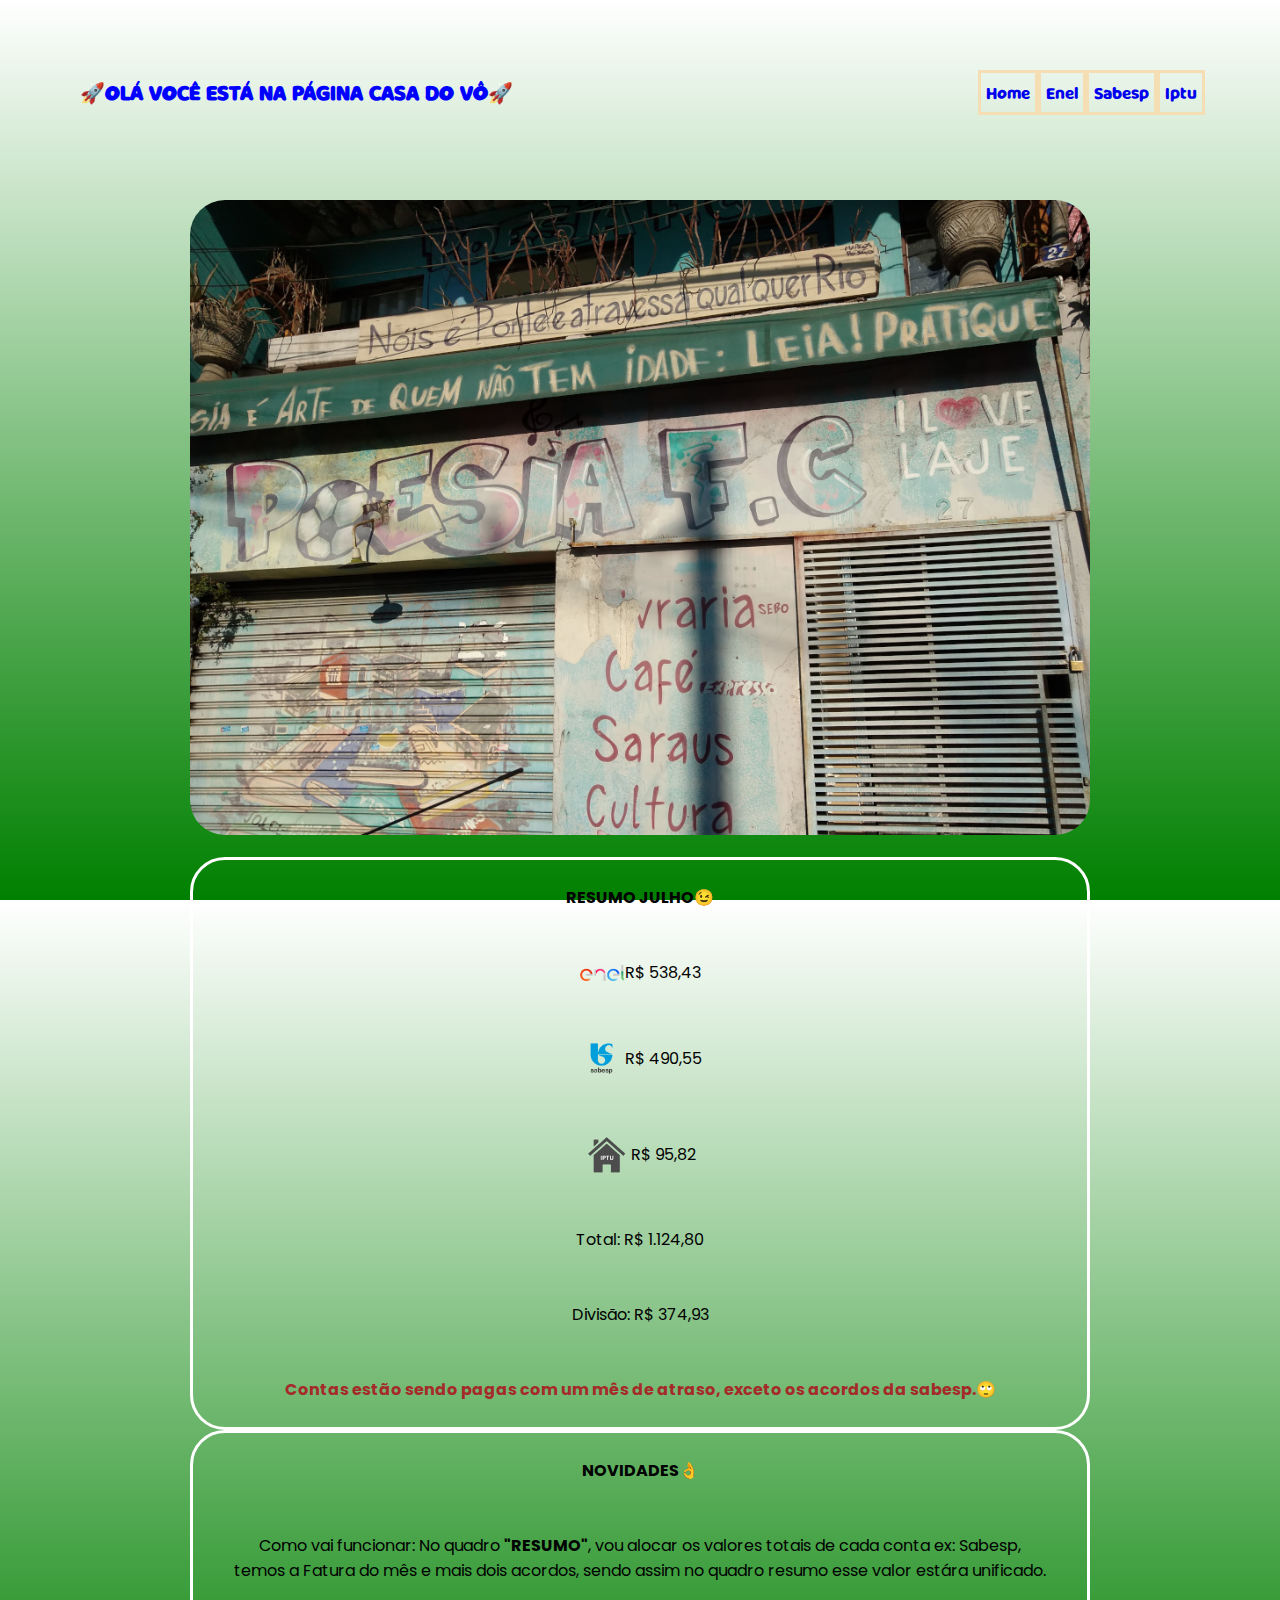
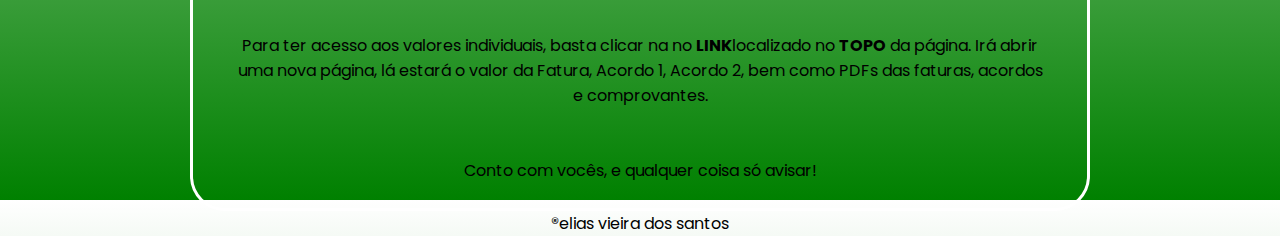
==== index.html @ 0c74a3c9 "Atualização de responsividade" ====
<!DOCTYPE html>
<html lang="pt-br">

<head>
    <meta charset="UTF-8">
    <meta name="viewport" content="width=device-width, initial-scale=1.0">
    <meta name="description" content="Site casa do VÔ uma forma criativa e dinâmica para deixar os moradores sempre bem informados!">
    <title>Casa do VÔ Pezão</title>
    <link rel="preconnect" href="https://fonts.googleapis.com">
    <link rel="preconnect" href="https://fonts.gstatic.com" crossorigin>
    <link href="https://fonts.googleapis.com/css2?family=Poppins:wght@300;500;800&display=swap" rel="stylesheet">
    <link rel="shortcut icon" href="./src/imagens/favicon.ico" type="image/x-icon">
    <link rel="stylesheet" href="./src/css/style.css">
    <link rel="stylesheet" href="./src/css/reset.css">
    <link rel="stylesheet" href="./src/css/responsive.css">


</head>

<body>
    <header class="header">
        <h1 class="boas-vindas">🚀Olá você está na página casa do VÔ🚀</h1>
        
        <nav >
            <ul class="menu">
                <li><a href="index.html">Home</a></li>
                <li><a href="enel.html">Enel</a></li>
                <li><a href="sabesp.html">Sabesp</a></li>
                <li><a href="iptu.html">Iptu</a></li>
            </ul>
    
        </nav>

    </header>
    <figure class="imagens">
        <div>
                <picture>
                    <source media="(max-width: 600px)" srcset="src/imagens/foto-faxada-pequena-1.png">
                    <img src="./src/imagens/foto-faxada-grande.png" alt="foto da faxada da casa" class="foto-faxada">
                </picture>
        
        </div>
    </figure>
    <section>
        
        
        <main class="container">
    
            <div class="novidades">
                <P><STrong>NOVIDADES👌</STrong></P>
    
                <p>Como vai funcionar: No quadro <strong>"RESUMO"</strong>, vou alocar os valores totais de cada conta ex: Sabesp, temos a Fatura do mês e mais dois acordos, sendo assim no quadro resumo esse valor estára unificado.</p>
                <p>Para ter acesso aos valores individuais, basta clicar na no <strong>LINK</strong>localizado no <strong>TOPO</strong> da página. Irá abrir uma nova página, lá estará o valor da Fatura, Acordo 1, Acordo 2, bem como PDFs das faturas, acordos e comprovantes.</p>
                <p>Conto com vocês, e qualquer coisa só avisar!</p>
    
            </div>
    
            <div class="resumo">
                <p><strong>RESUMO JULHO😉</strong></p>
                <div>
                    <p class="texto-resumo"><img src="src/imagens/logo-enel.png"
                                class="foto-enel"></a> R$ 538,43</p>
                </div>
                <div>
                    <p class="texto-resumo"><img src="src/imagens/sabesp-logo.png"
                                class="foto-resumo"></a>R$ 490,55</p>
                </div>
    
                <div>
                    <p class="texto-resumo"><img src="src/imagens/iptu-02.png"
                                class="foto-resumo"></a>R$ 95,82</p>
                </div>
    
    
                <p class="texto-resumo">Total: R$ 1.124,80</p>
                <p class="texto-resumo">Divisão: R$ 374,93
                </p>
                <p class="aviso">Contas estão sendo pagas com um mês de atraso, exceto os acordos da sabesp.🙄</p>
    
            </div>
    
        </main>
    
</section>
   

<footer>
   &reg;elias vieira dos santos
</footer>
<script type="text/javascript">
    if(window.Notification&&Notification.permission!=="denied"){
        Notification.requestPermission!permission( function(status){
            let n = new Notification('Aviso',{
                body: 'Quadro resumo tem uma nova informação'
            })
        })
    }
</script>
</body>

</html>
---- src/css/style.css ----
@font-face {
    font-family: 'Milky';
    src: url('/src/fontes/MilkyNice.otf'),
         url('//src/fontes/MilkyNice.ttf');
}


body{

    font-family: 'Poppins', sans-serif;
    background-image: linear-gradient(to top , green, white);
    height: 100vh;    
}


.header {
    display: flex;
    justify-content: space-between;
    align-items: center;
    padding: 45px;
}

.boas-vindas{
    display: flex;
    width: 100%;
    color: blue;
    text-transform: uppercase;   
}

.menu {
    display: flex;
    align-items: center;
}


.menu li a{
   padding: 10px 5px;
   
}

.menu a{
    border: solid wheat;
    font-family: 'Milky';
}

.imagens{
    
    min-width: 320px;
    max-width: 900px;
    margin: 15px auto;
    padding: 0 15px;
    
    
}

.imagens img{
    width: 100%;
}

main{
    padding: 25px;
    min-width: 320px;
    max-width: 900px;
    margin: 0 auto; 
    padding: 0 15px; 
}

h1{
    font-family: 'Milky';
    padding: 35px;
    font-size: 15pt;
    color: red;    
}

h2{
    font-family: 'Milky';
    padding: 40px;
    font-size: 14.5px;
    color: blueviolet;
}

ul{
    display: flex;
    justify-content: space-between;
    justify-content: space-around;
    padding: 30px;
    font-family: 'Trebuchet MS', 'Lucida Sans Unicode', 'Lucida Grande', 'Lucida Sans', sans-serif;
}

p{
    padding: 25px;
}

a{  
    text-decoration: none;
    
}


.descrisao{
    text-align: justify;
    padding: auto;    
}

.titulo-da-pagina{
    text-align: justify;
    padding: 15px;

}
 
.container{
    margin-right: 5px 5px;
    display: flex;
    flex-direction: column-reverse;
    justify-content: center;
    text-align: center;
    justify-content: space-between;
    justify-content: space-around;
    justify-content: space-evenly;
    padding: 0 15px;               
}

.novidades{
    display: flex;
    flex-wrap: wrap;
    flex-direction: column;
    align-items: center;
    text-align: center;
    justify-content: space-between;
    justify-content: space-around;
    justify-content: space-evenly;
    border-radius: 35px;
    border: solid white;
    padding: 0 15px;
}

.resumo{
    padding: 0 15px;
    display: flex;
    flex-direction: column;
    justify-content: center;
    justify-content: space-between;
    justify-content: space-around;
    justify-content: end;
    align-items: center;
    text-align: center;
    border-radius: 35px;
    border: solid white;    
}

.texto-resumo{
    display: flex;
    flex-direction: row;
    align-items: center;
    text-align: center;
}

.aviso{
    color: brown;
    font-weight: bold;
}

.container-1{
    width: auto;
    height: auto;
    margin: 2px auto;
    display: flex;
    flex-direction: row;
    flex-wrap: wrap;
    justify-content: center;
    text-align: center;
    align-items: start;
    justify-content: space-between;
    justify-content: space-around;
    padding: auto; 
        
}

.visao-do-mes{
    width: auto;
    padding: 15px;
    display: flex;
    flex-direction: column;
    align-items: auto;
    border-radius: 25px;
    border: solid white;
    padding: 25px;
    margin: auto;
    height: auto;
}


.mes{
    color: brown;
    text-align: center;
    padding: 0.5rem;    
}

.fatura{
    padding: 15px 25px;
}

.acordo{
    padding: 15px 25px;
}

.total{
    padding: 25px;
}

.divisao-das-contas{
    padding: 25px;
    margin-bottom: 0;
    font-weight: bold;
}

.container-1 li{
    color: #ffff;
}

.dropdown-menu{
    position: absolute;
    display: none; 
    padding-bottom: 5px;   
}

.dropdown-menu a{
    display: block;
    padding: 25px;
    background-color: aquamarine;
    height: 0.3rem;
       
}
.dropdown:hover .dropdown-menu{
    display: block;
    padding: 15px;
}

.dropdown{
    display: flex;
}

span{

    color: black;
    text-align: center;
}

.pdf{
    text-decoration: none;
    font-family: 'Trebuchet MS', 'Lucida Sans Unicode', 'Lucida Grande', 'Lucida Sans', Arial, sans-serif;
    color: white;  
    padding: 25px;   
    border:#ffff solid;
    margin: 0.5rem;
    border-radius: 0.5rem;
}

.pdf:hover{
    background-color: red;
}

.historico-de-pagamento{
    padding: 15px;
    color: burlywood;
    border-radius: 25px;
    border: solid white ;
    justify-content: space-between;
    justify-content: space-around;
    margin: 85px 50px;
    background-color: lightsalmon;
   
}

.historico-de-pagamento a{
    color: white;
    text-decoration: none;
}

.historico-de-pagamento:hover{
    background-color: blueviolet;
}

.foto-faxada{
    padding: auto;
    width: 50vw;
    height: 50vwpx;
    border-radius: 35px;
    margin: auto;
}

.foto-resumo {
    width: 45px;
    align-items: end;
    text-align: end;
    padding: 0.5px;
}

.foto-enel{
    flex-wrap: wrap;
    width: 45px;
    align-items: end;
    text-align: end;
    padding: 0.5px;
}


.foto-faxada{
    width: 100%;
    border-radius: 35px;
}

.logo-sabesp {
    width: 100%;
}

.logo-enel {
    width: 100%;        
}

.logo-iptu{
   width: 100%;
}

footer {
    text-align: center;
}
---- src/css/responsive.css ----
@media(max-width: 524px) {
    .header {
        display: block;
        flex-direction: column;
        padding: 0 15px;
    }

    .boas-vindas {
        display: block;
        justify-content: center;
        align-items: center;
        text-align: center;
        padding: 0 7px;
        margin-top: 25px;
    }
    
    .menu {
        
        margin-top: 15px;
    }

    .menu li {
        padding: 15px 0;
    }

    .foto-faxada {
        padding: auto;
    }

    .container {
        padding: 0 15px;
    }

    }
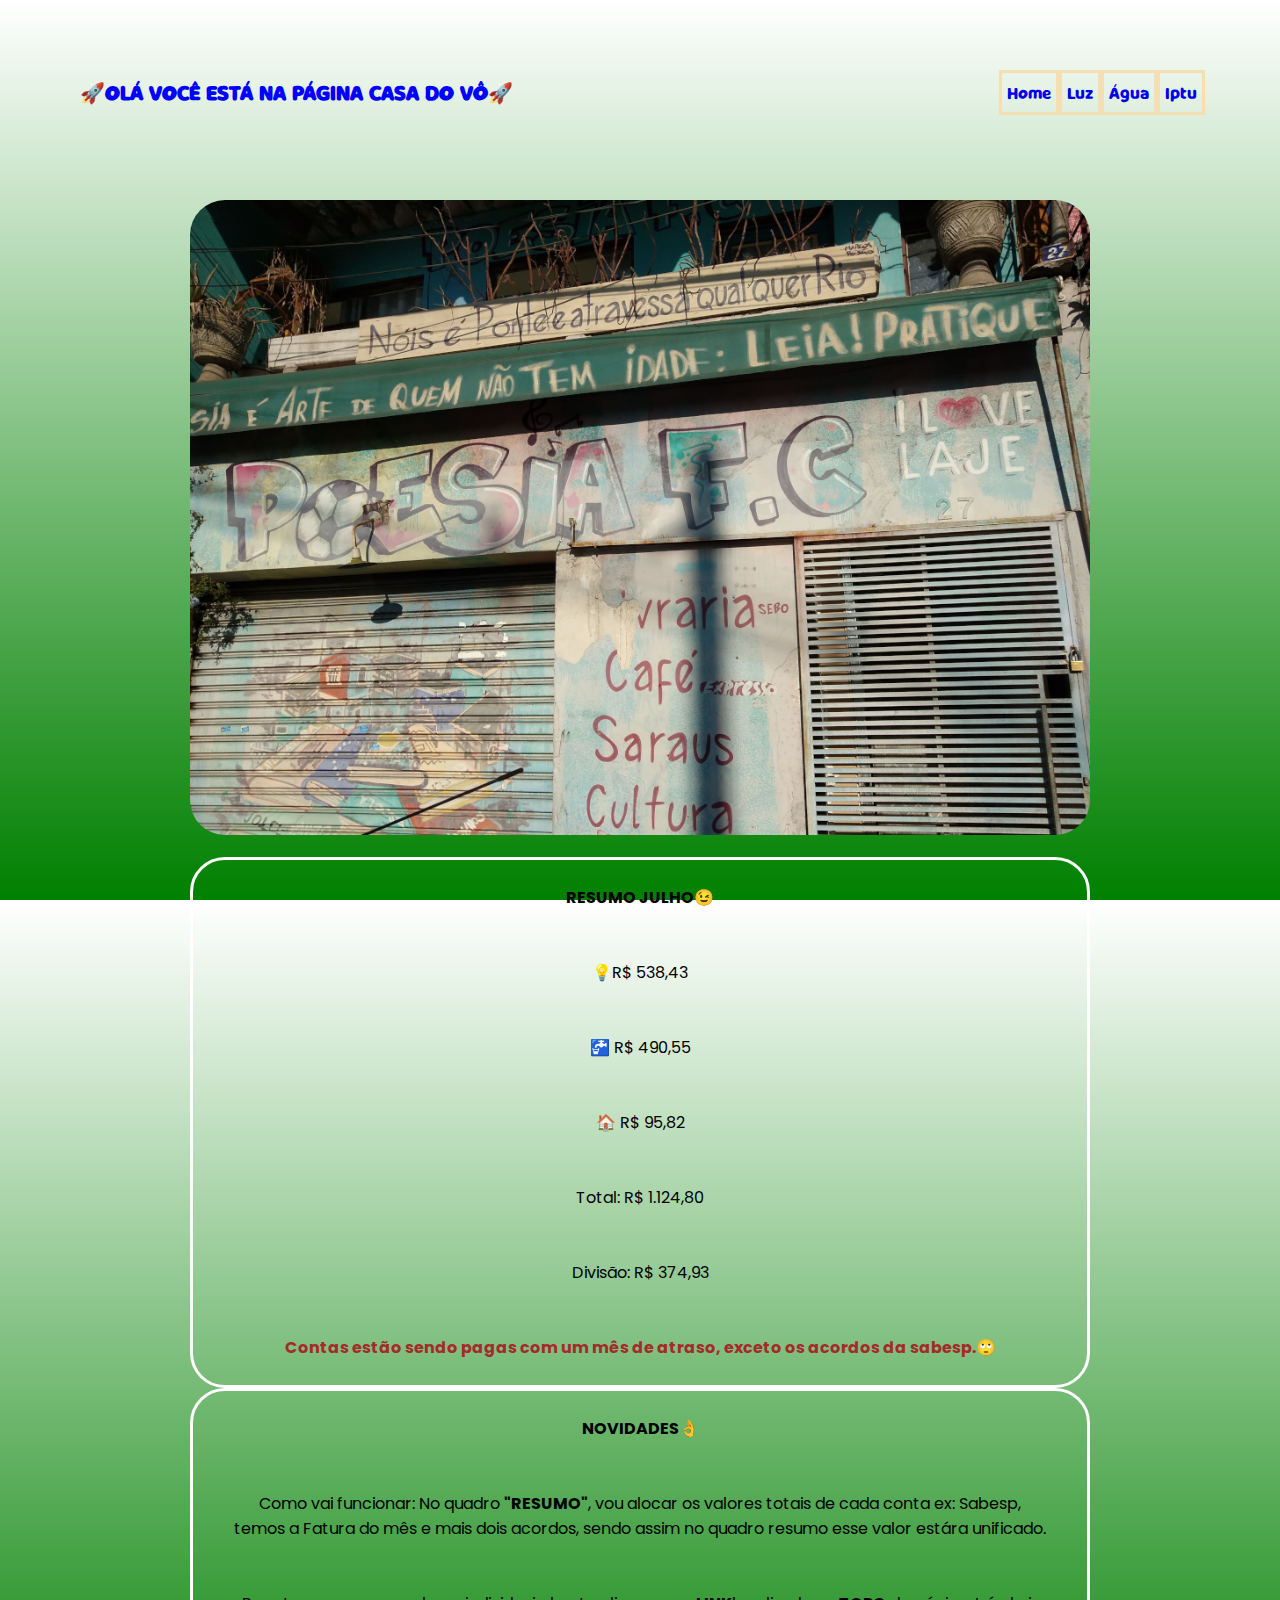
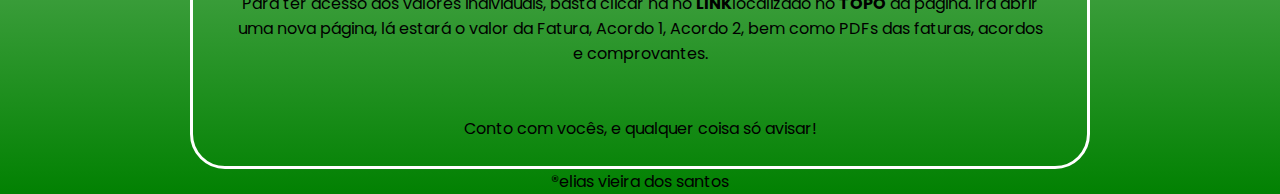
==== commit a8f36bbc: "Mudança do nome do links e fotos no quadro resumo." ====
--- a/index.html
+++ b/index.html
@@ -24,8 +24,8 @@
         <nav >
             <ul class="menu">
                 <li><a href="index.html">Home</a></li>
-                <li><a href="enel.html">Enel</a></li>
-                <li><a href="sabesp.html">Sabesp</a></li>
+                <li><a href="energia.html">Luz</a></li>
+                <li><a href="agua.html">Água</a></li>
                 <li><a href="iptu.html">Iptu</a></li>
             </ul>
     
@@ -58,17 +58,14 @@
             <div class="resumo">
                 <p><strong>RESUMO JULHO😉</strong></p>
                 <div>
-                    <p class="texto-resumo"><img src="src/imagens/logo-enel.png"
-                                class="foto-enel"></a> R$ 538,43</p>
+                    <p class="texto-resumo">💡R$ 538,43</p>
                 </div>
                 <div>
-                    <p class="texto-resumo"><img src="src/imagens/sabesp-logo.png"
-                                class="foto-resumo"></a>R$ 490,55</p>
+                    <p class="texto-resumo">🚰 R$ 490,55</p>
                 </div>
     
                 <div>
-                    <p class="texto-resumo"><img src="src/imagens/iptu-02.png"
-                                class="foto-resumo"></a>R$ 95,82</p>
+                    <p class="texto-resumo">🏠 R$ 95,82</p>
                 </div>
     
     
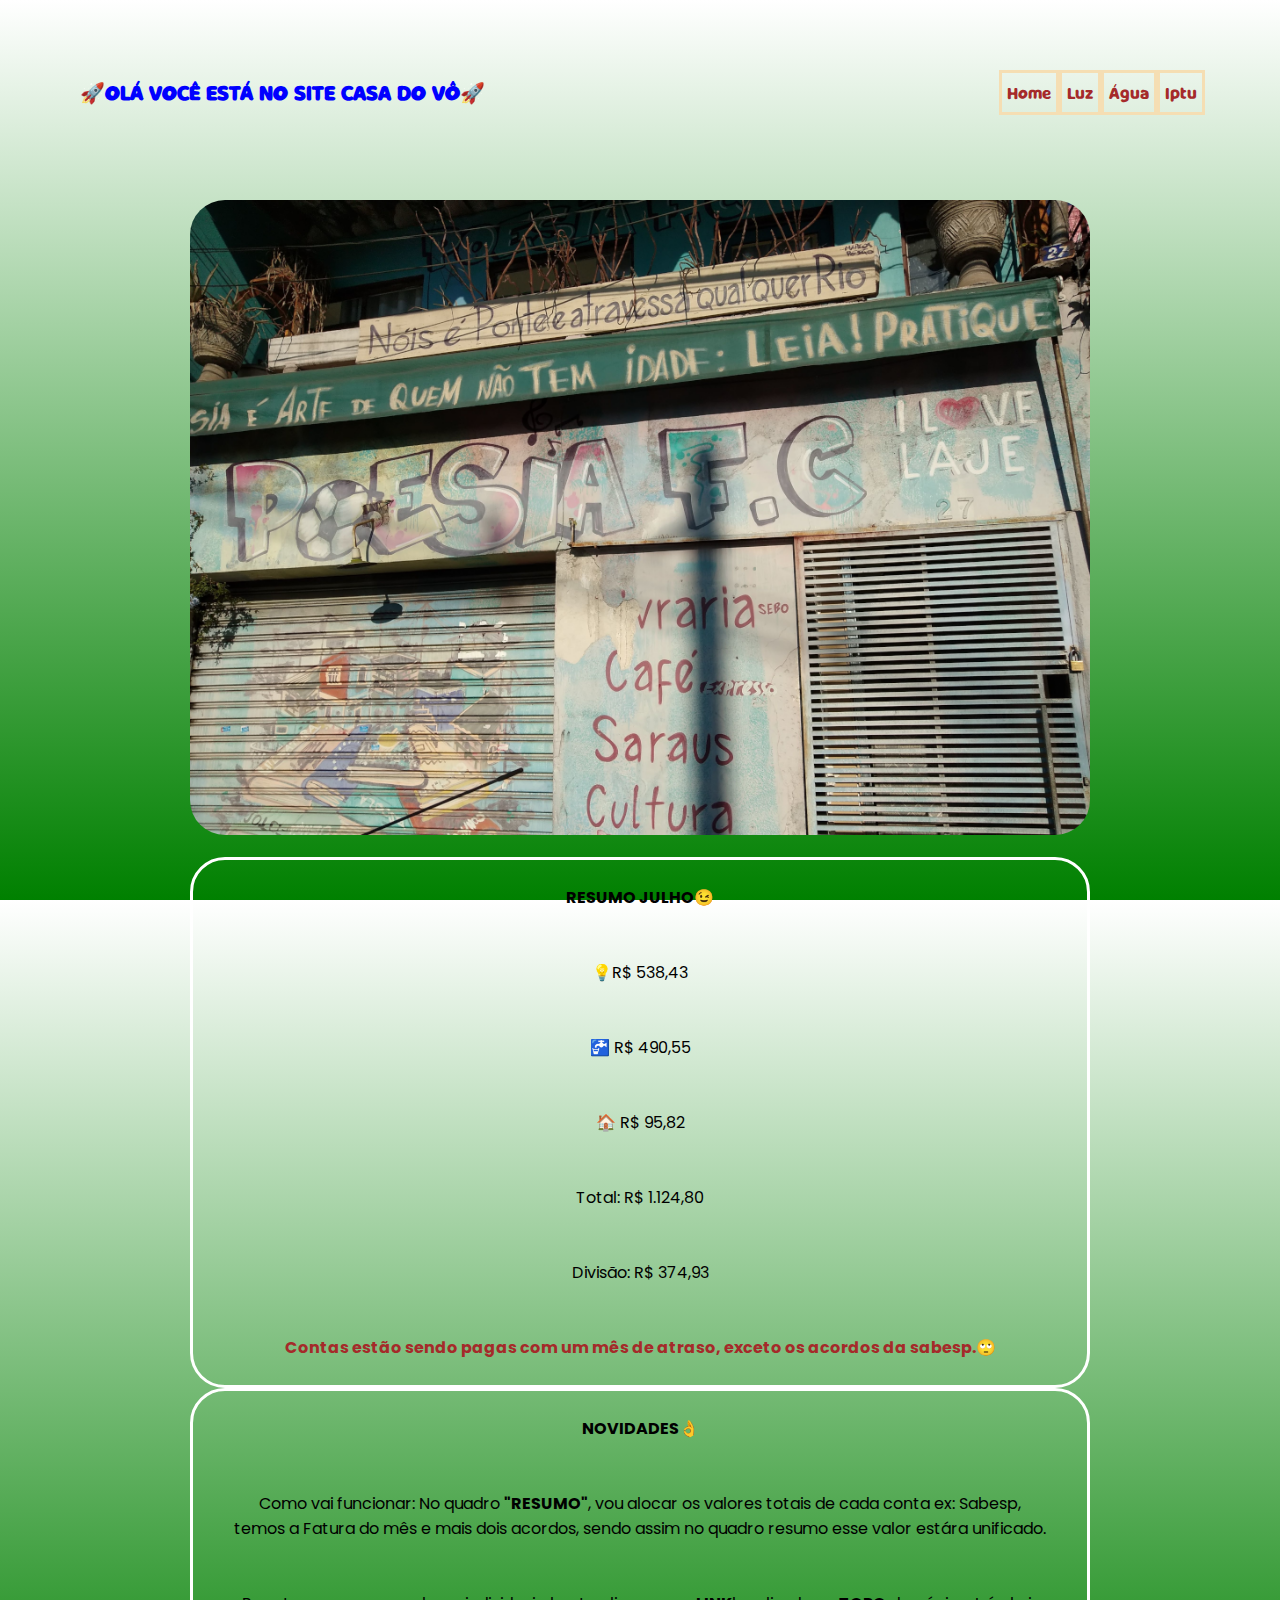
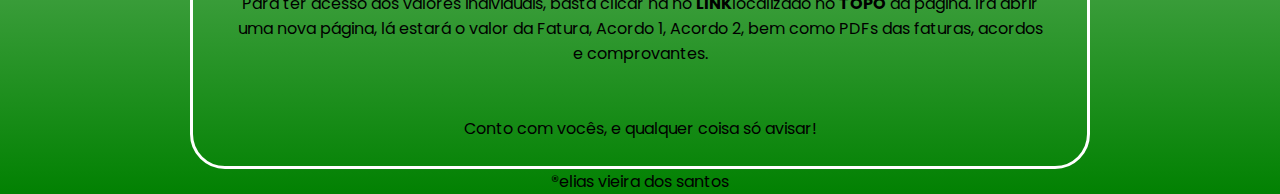
==== commit 5235a886: "Mudando texto de boas vindas" ====
--- a/index.html
+++ b/index.html
@@ -19,7 +19,7 @@
 
 <body>
     <header class="header">
-        <h1 class="boas-vindas">🚀Olá você está na página casa do VÔ🚀</h1>
+        <h1 class="boas-vindas">🚀Olá você está no site casa do VÔ🚀</h1>
         
         <nav >
             <ul class="menu">
--- a/src/css/style.css
+++ b/src/css/style.css
@@ -35,7 +35,7 @@
 
 .menu li a{
    padding: 10px 5px;
-   
+
 }
 
 .menu a{
@@ -73,7 +73,7 @@
 }
 
 h2{
-    font-family: 'Milky';
+    font-family: 'Milky', sans-serif;
     padding: 40px;
     font-size: 14.5px;
     color: blueviolet;
@@ -93,6 +93,8 @@
 
 a{  
     text-decoration: none;
+    color: brown;
+    font-family: 'Milky', sans-serif;
     
 }
 
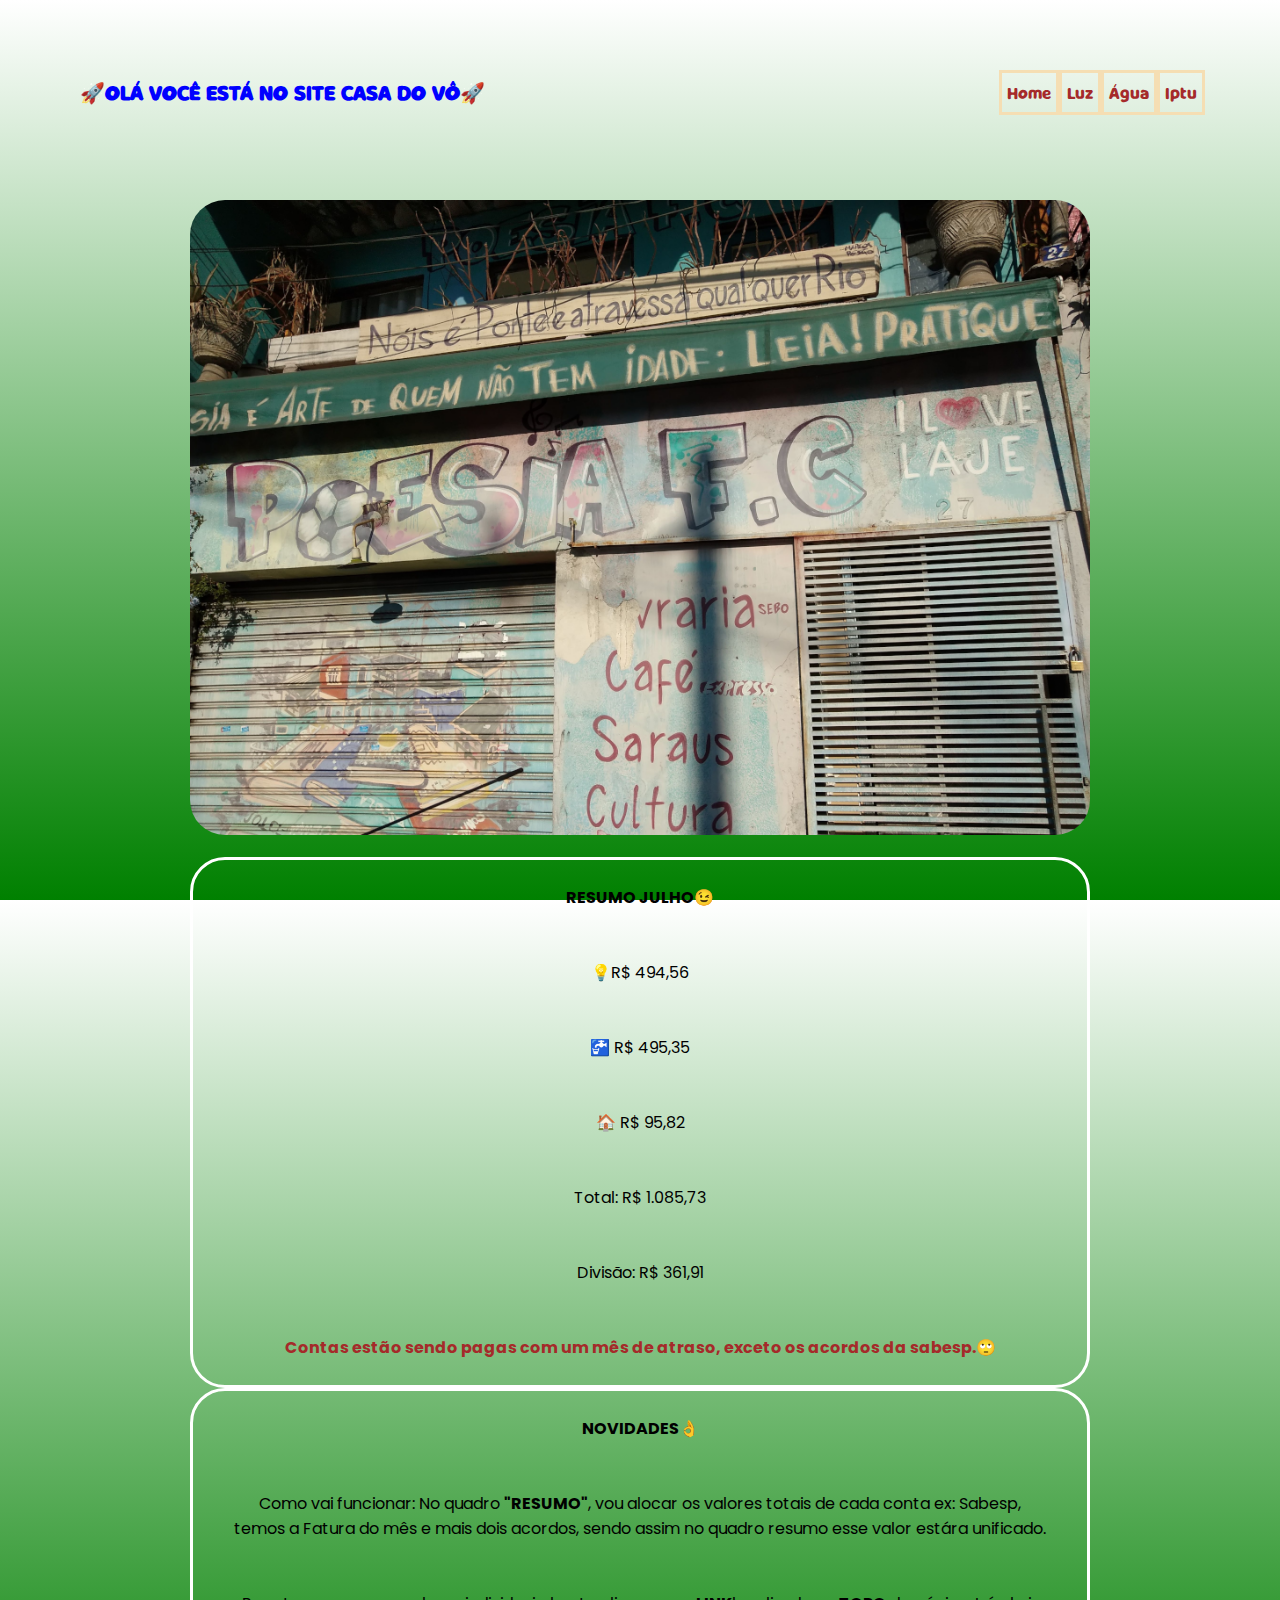
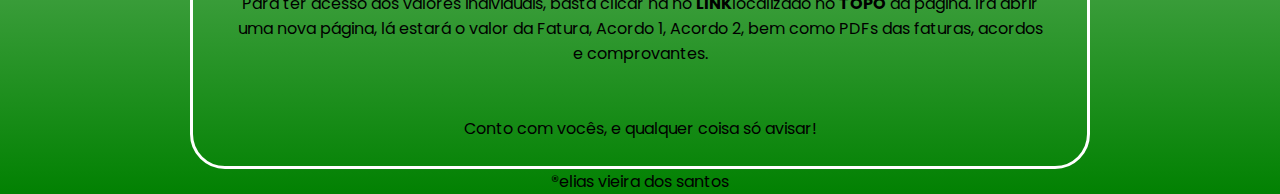
==== commit 4158c879: "Atualização do quadro resumo" ====
--- a/index.html
+++ b/index.html
@@ -58,10 +58,10 @@
             <div class="resumo">
                 <p><strong>RESUMO JULHO😉</strong></p>
                 <div>
-                    <p class="texto-resumo">💡R$ 538,43</p>
+                    <p class="texto-resumo">💡R$ 494,56</p>
                 </div>
                 <div>
-                    <p class="texto-resumo">🚰 R$ 490,55</p>
+                    <p class="texto-resumo">🚰 R$ 495,35</p>
                 </div>
     
                 <div>
@@ -69,9 +69,8 @@
                 </div>
     
     
-                <p class="texto-resumo">Total: R$ 1.124,80</p>
-                <p class="texto-resumo">Divisão: R$ 374,93
-                </p>
+                <p class="texto-resumo">Total: R$ 1.085,73</p>
+                <p class="texto-resumo">Divisão: R$ 361,91</p>
                 <p class="aviso">Contas estão sendo pagas com um mês de atraso, exceto os acordos da sabesp.🙄</p>
     
             </div>
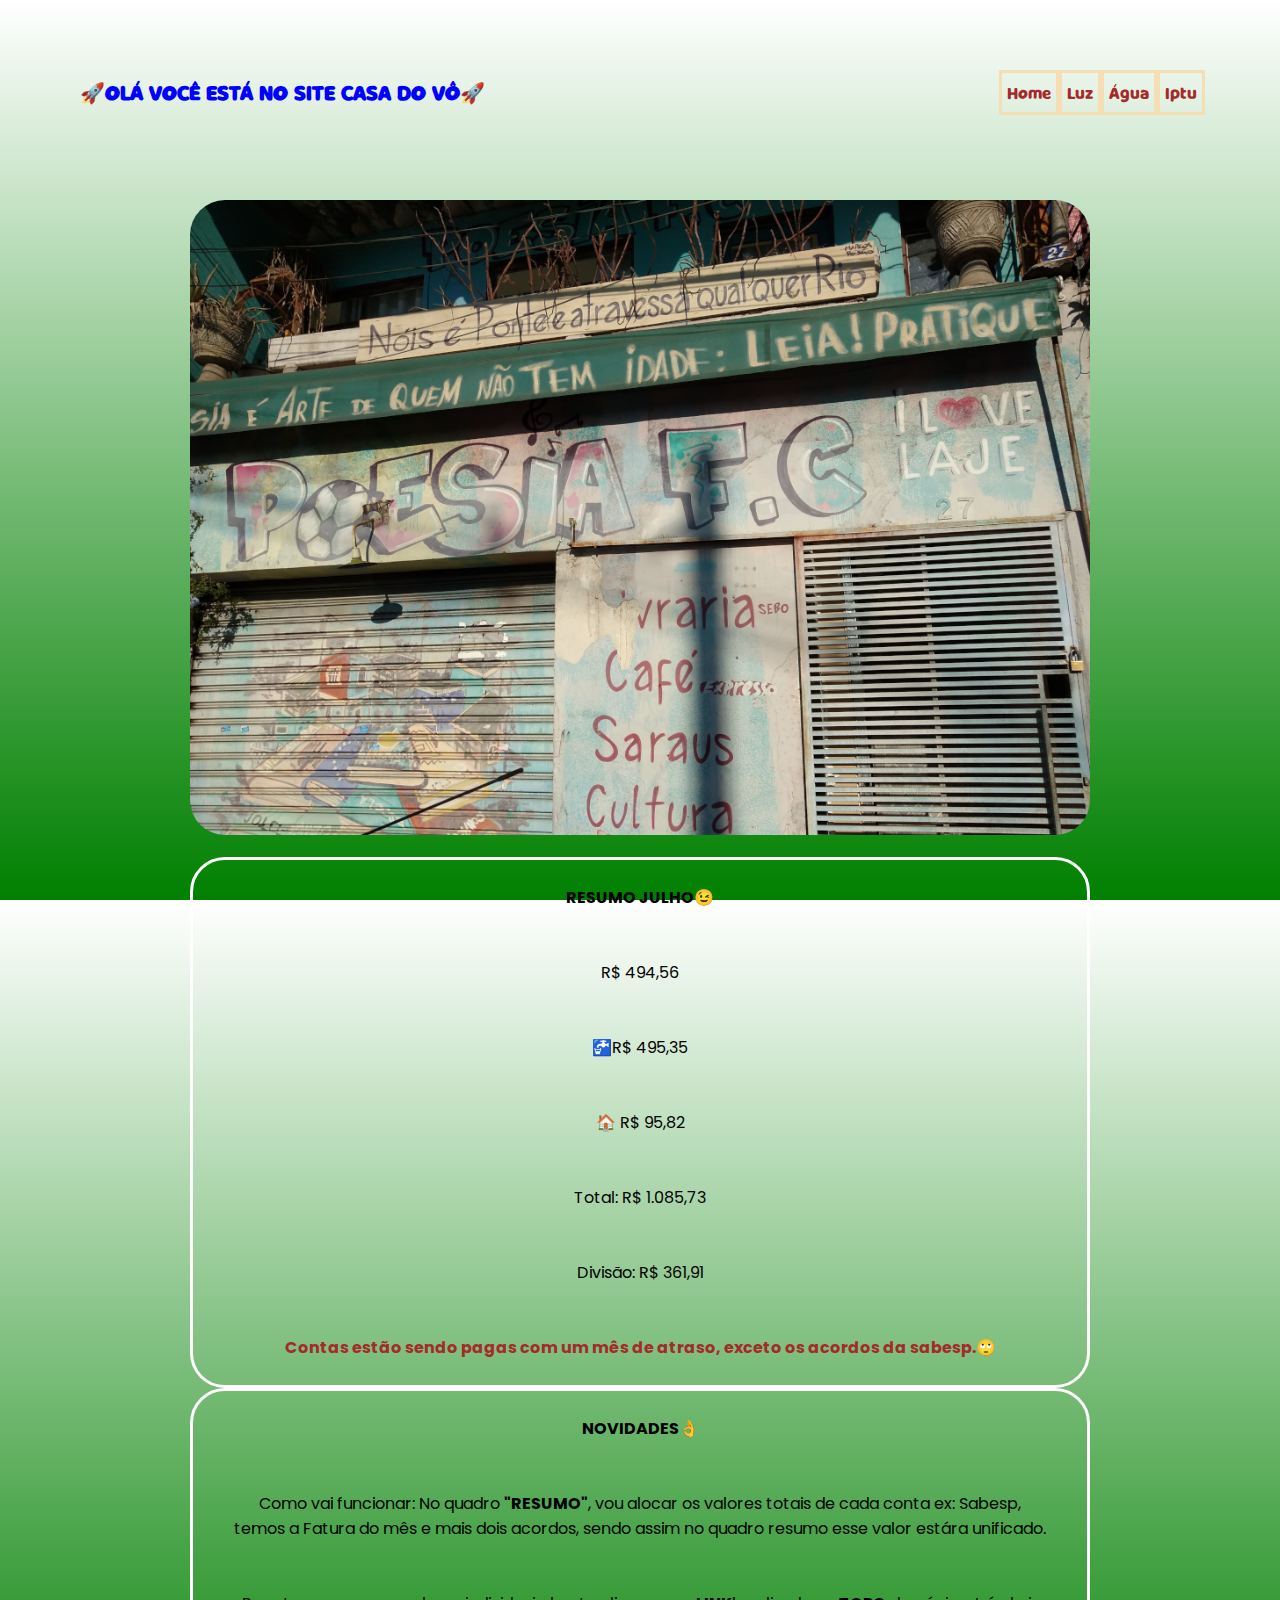
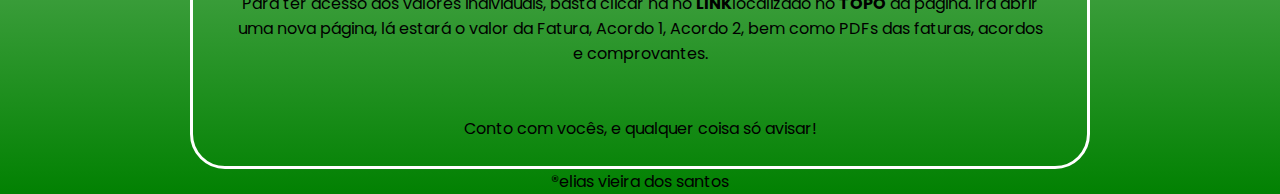
==== commit 10227900: "Atualização do quadro resumos, valores!" ====
--- a/index.html
+++ b/index.html
@@ -58,10 +58,10 @@
             <div class="resumo">
                 <p><strong>RESUMO JULHO😉</strong></p>
                 <div>
-                    <p class="texto-resumo">💡R$ 494,56</p>
+                    <p class="texto-resumo">R$ 494,56</p>
                 </div>
                 <div>
-                    <p class="texto-resumo">🚰 R$ 495,35</p>
+                    <p class="texto-resumo">🚰R$ 495,35</p>
                 </div>
     
                 <div>
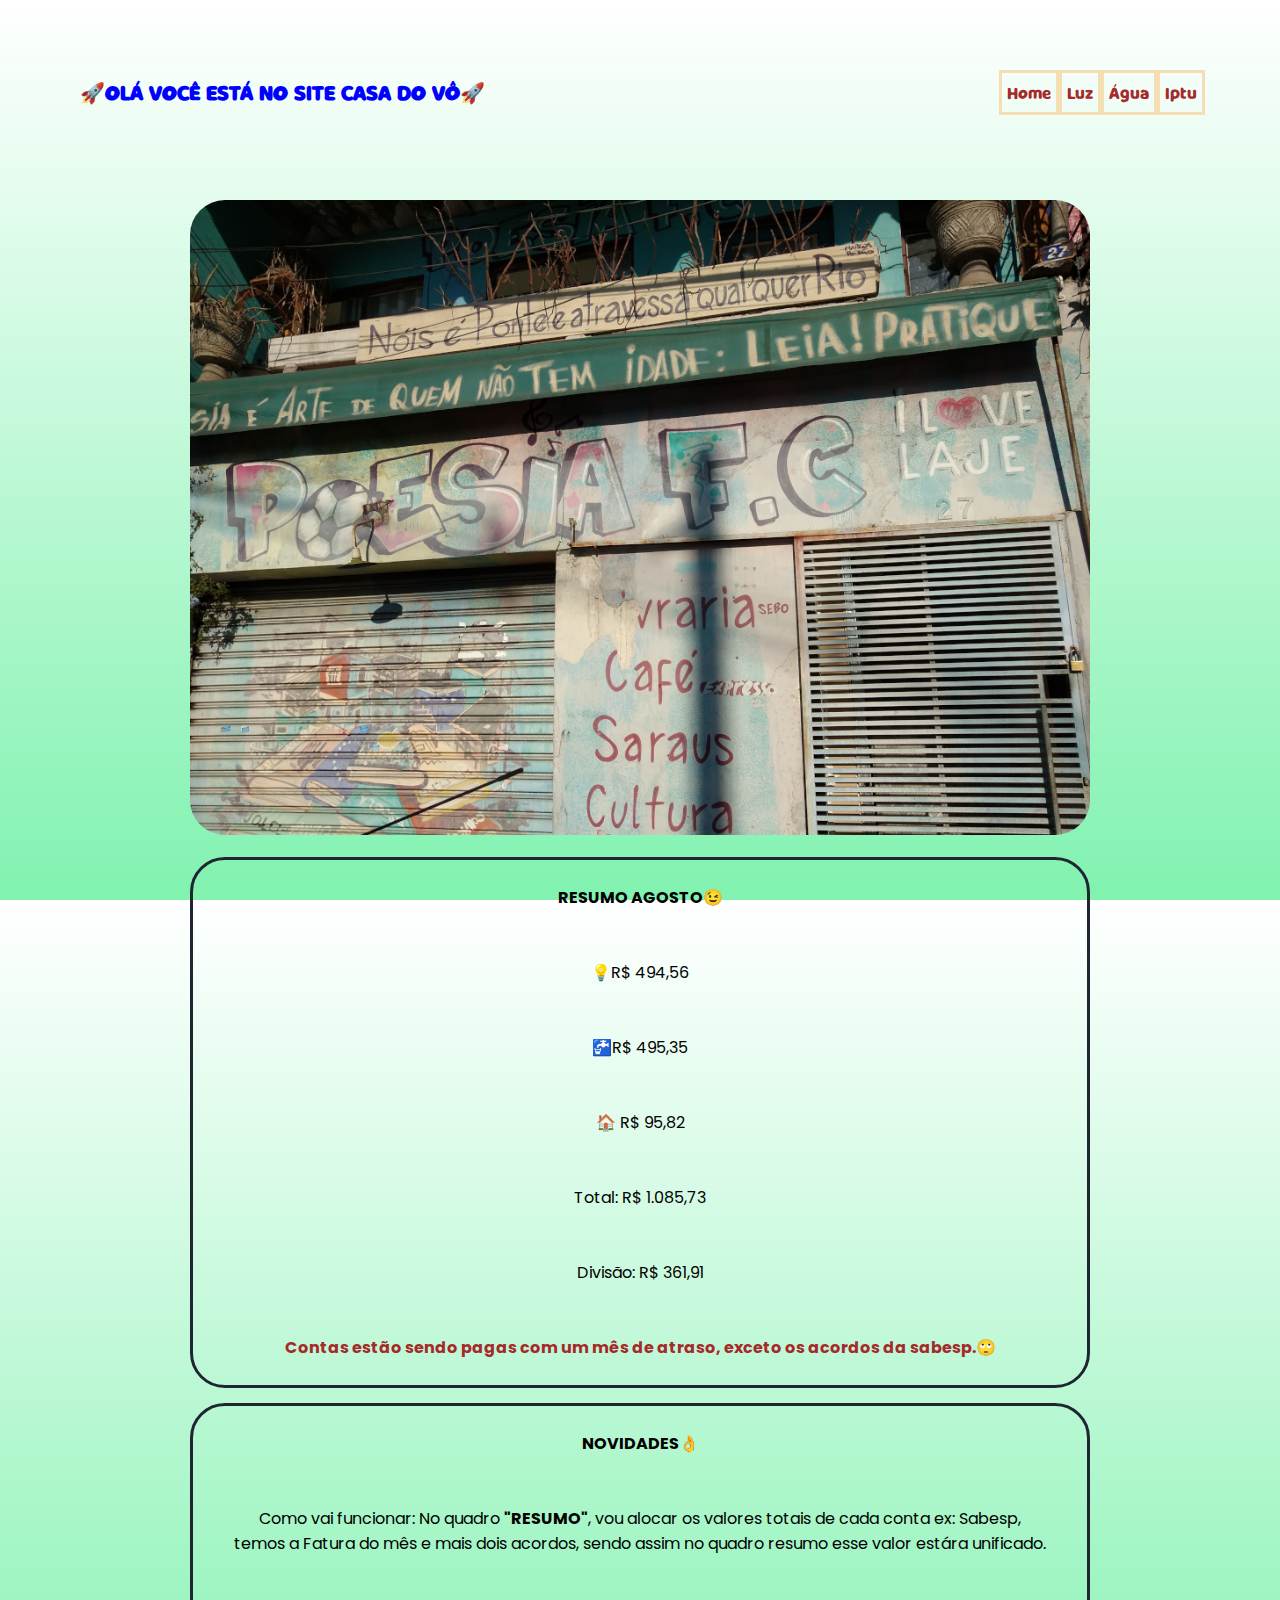
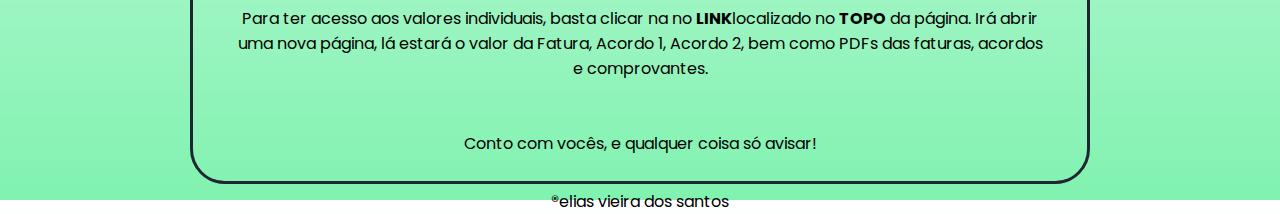
==== commit ae27337e: "Mudanças no layout dos containers, melhora visual." ====
--- a/index.html
+++ b/index.html
@@ -56,9 +56,9 @@
             </div>
     
             <div class="resumo">
-                <p><strong>RESUMO JULHO😉</strong></p>
+                <p><strong>RESUMO AGOSTO😉</strong></p>
                 <div>
-                    <p class="texto-resumo">R$ 494,56</p>
+                    <p class="texto-resumo">💡R$ 494,56</p>
                 </div>
                 <div>
                     <p class="texto-resumo">🚰R$ 495,35</p>
--- a/src/css/style.css
+++ b/src/css/style.css
@@ -8,7 +8,7 @@
 body{
 
     font-family: 'Poppins', sans-serif;
-    background-image: linear-gradient(to top , green, white);
+    background-image: linear-gradient(to top , #81f2b0, rgba(255, 255, 255, 0.151));
     height: 100vh;    
 }
 
@@ -119,7 +119,8 @@
     justify-content: space-between;
     justify-content: space-around;
     justify-content: space-evenly;
-    padding: 0 15px;               
+    gap: 15px;
+    margin-bottom: 5px;          
 }
 
 .novidades{
@@ -132,7 +133,7 @@
     justify-content: space-around;
     justify-content: space-evenly;
     border-radius: 35px;
-    border: solid white;
+    border: solid hsl(218, 23%, 16%);
     padding: 0 15px;
 }
 
@@ -140,14 +141,12 @@
     padding: 0 15px;
     display: flex;
     flex-direction: column;
-    justify-content: center;
-    justify-content: space-between;
-    justify-content: space-around;
-    justify-content: end;
+    justify-content: space-between;
+    justify-content: space-around;
     align-items: center;
     text-align: center;
     border-radius: 35px;
-    border: solid white;    
+    border: solid hsl(218, 23%, 16%);    
 }
 
 .texto-resumo{
@@ -173,19 +172,18 @@
     text-align: center;
     align-items: start;
     justify-content: space-between;
-    justify-content: space-around;
-    padding: auto; 
+    justify-content: space-evenly;
+    gap: 15px;
         
 }
 
 .visao-do-mes{
     width: auto;
-    padding: 15px;
     display: flex;
     flex-direction: column;
     align-items: auto;
     border-radius: 25px;
-    border: solid white;
+    border: solid hsl(217, 19%, 24%);
     padding: 25px;
     margin: auto;
     height: auto;
@@ -195,7 +193,8 @@
 .mes{
     color: brown;
     text-align: center;
-    padding: 0.5rem;    
+    padding: 0.5rem;  
+    font-weight: 600;  
 }
 
 .fatura{
@@ -217,7 +216,7 @@
 }
 
 .container-1 li{
-    color: #ffff;
+    color: blueviolet;
 }
 
 .dropdown-menu{
@@ -251,20 +250,21 @@
 .pdf{
     text-decoration: none;
     font-family: 'Trebuchet MS', 'Lucida Sans Unicode', 'Lucida Grande', 'Lucida Sans', Arial, sans-serif;
-    color: white;  
+    color: blue;  
     padding: 25px;   
-    border:#ffff solid;
     margin: 0.5rem;
     border-radius: 0.5rem;
+    border: solid;
+    font-weight: 600;
 }
 
 .pdf:hover{
-    background-color: red;
+    background-color: hsl(217, 19%, 24%);
 }
 
 .historico-de-pagamento{
     padding: 15px;
-    color: burlywood;
+    color: rgba(222, 184, 135, 0);
     border-radius: 25px;
     border: solid white ;
     justify-content: space-between;
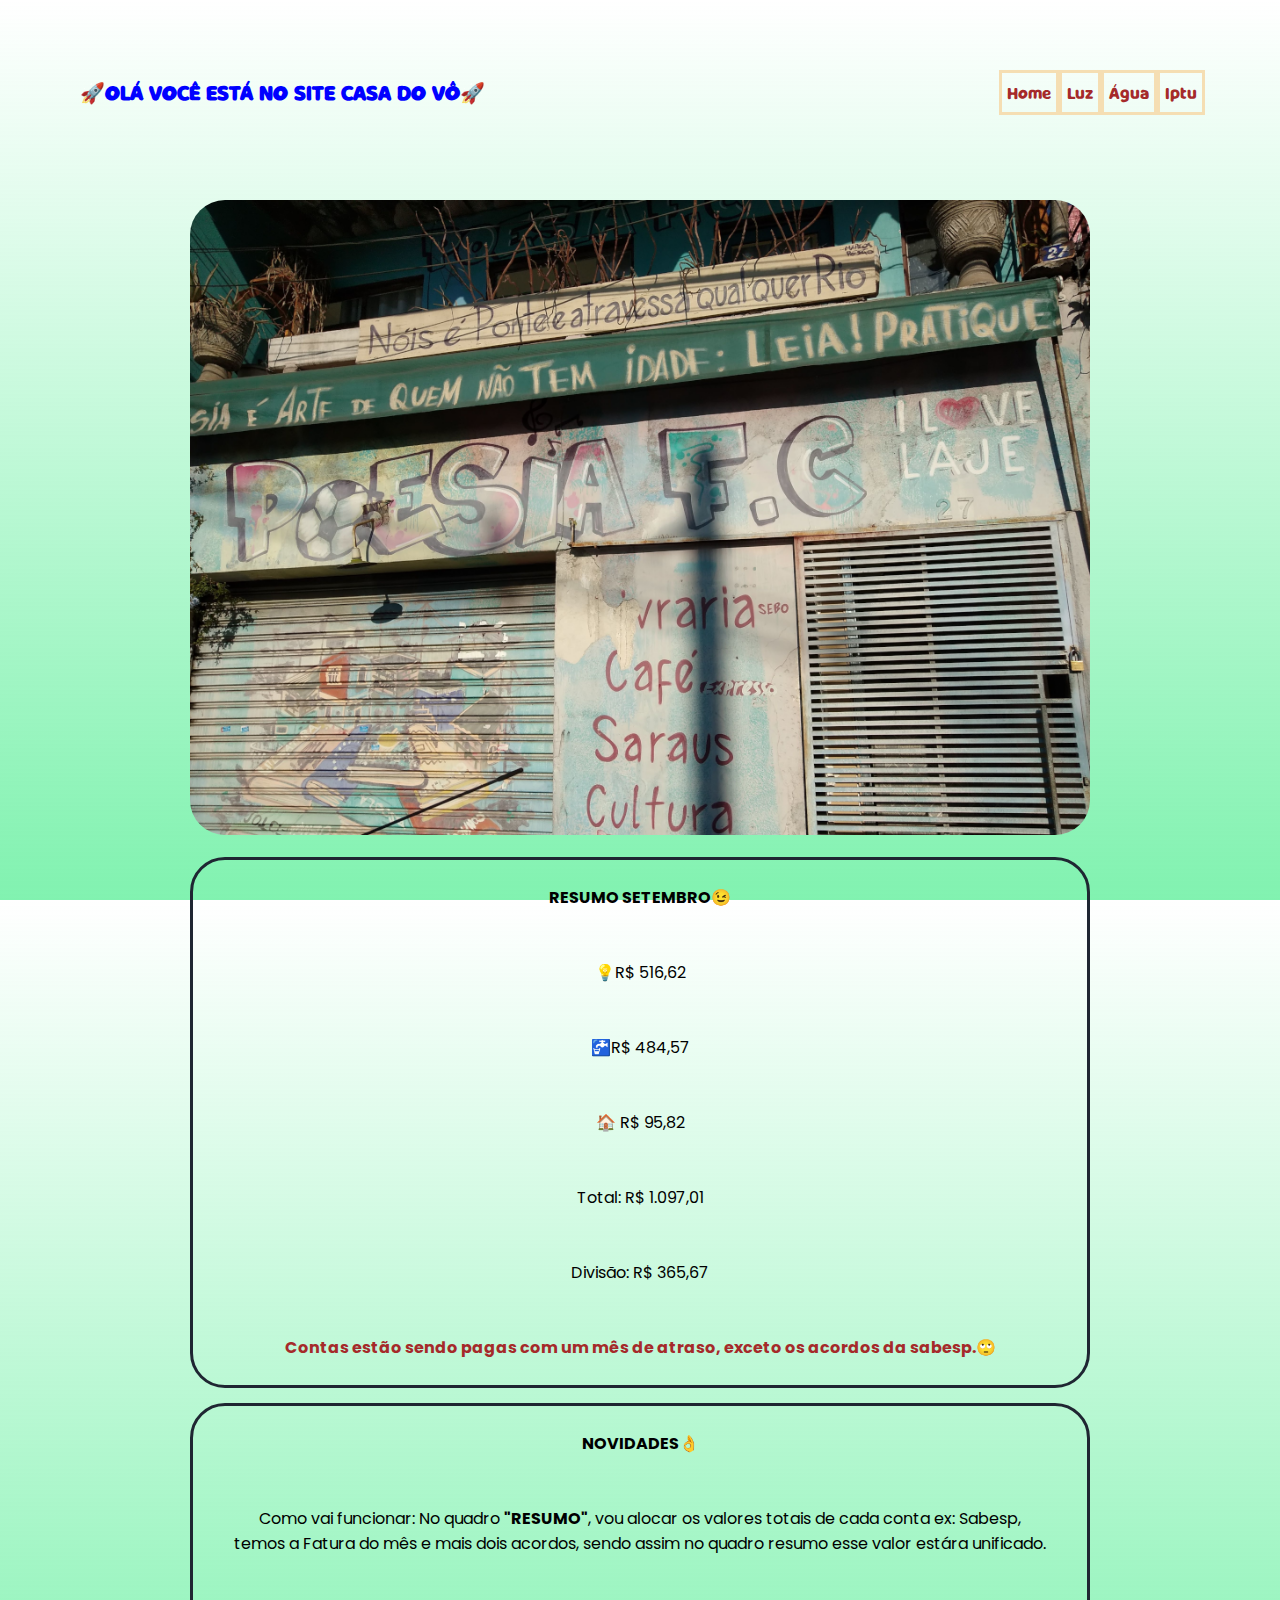
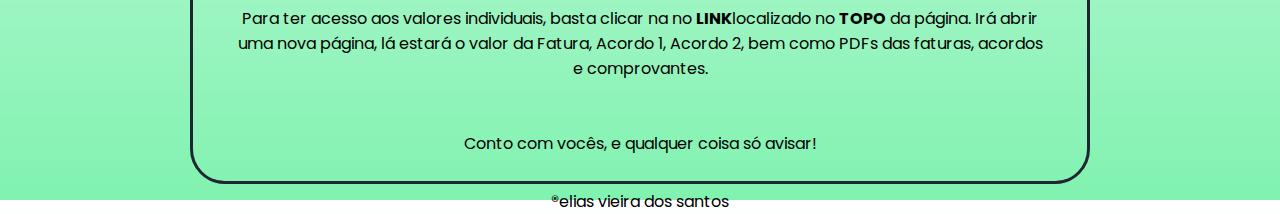
==== commit d6ae75dc: "Atualização de valores" ====
--- a/index.html
+++ b/index.html
@@ -56,12 +56,12 @@
             </div>
     
             <div class="resumo">
-                <p><strong>RESUMO AGOSTO😉</strong></p>
+                <p><strong>RESUMO SETEMBRO😉</strong></p>
                 <div>
-                    <p class="texto-resumo">💡R$ 494,56</p>
+                    <p class="texto-resumo">💡R$ 516,62</p>
                 </div>
                 <div>
-                    <p class="texto-resumo">🚰R$ 495,35</p>
+                    <p class="texto-resumo">🚰R$ 484,57</p>
                 </div>
     
                 <div>
@@ -69,8 +69,8 @@
                 </div>
     
     
-                <p class="texto-resumo">Total: R$ 1.085,73</p>
-                <p class="texto-resumo">Divisão: R$ 361,91</p>
+                <p class="texto-resumo">Total: R$ 1.097,01</p>
+                <p class="texto-resumo">Divisão: R$ 365,67</p>
                 <p class="aviso">Contas estão sendo pagas com um mês de atraso, exceto os acordos da sabesp.🙄</p>
     
             </div>
@@ -83,15 +83,6 @@
 <footer>
    &reg;elias vieira dos santos
 </footer>
-<script type="text/javascript">
-    if(window.Notification&&Notification.permission!=="denied"){
-        Notification.requestPermission!permission( function(status){
-            let n = new Notification('Aviso',{
-                body: 'Quadro resumo tem uma nova informação'
-            })
-        })
-    }
-</script>
 </body>
 
 </html>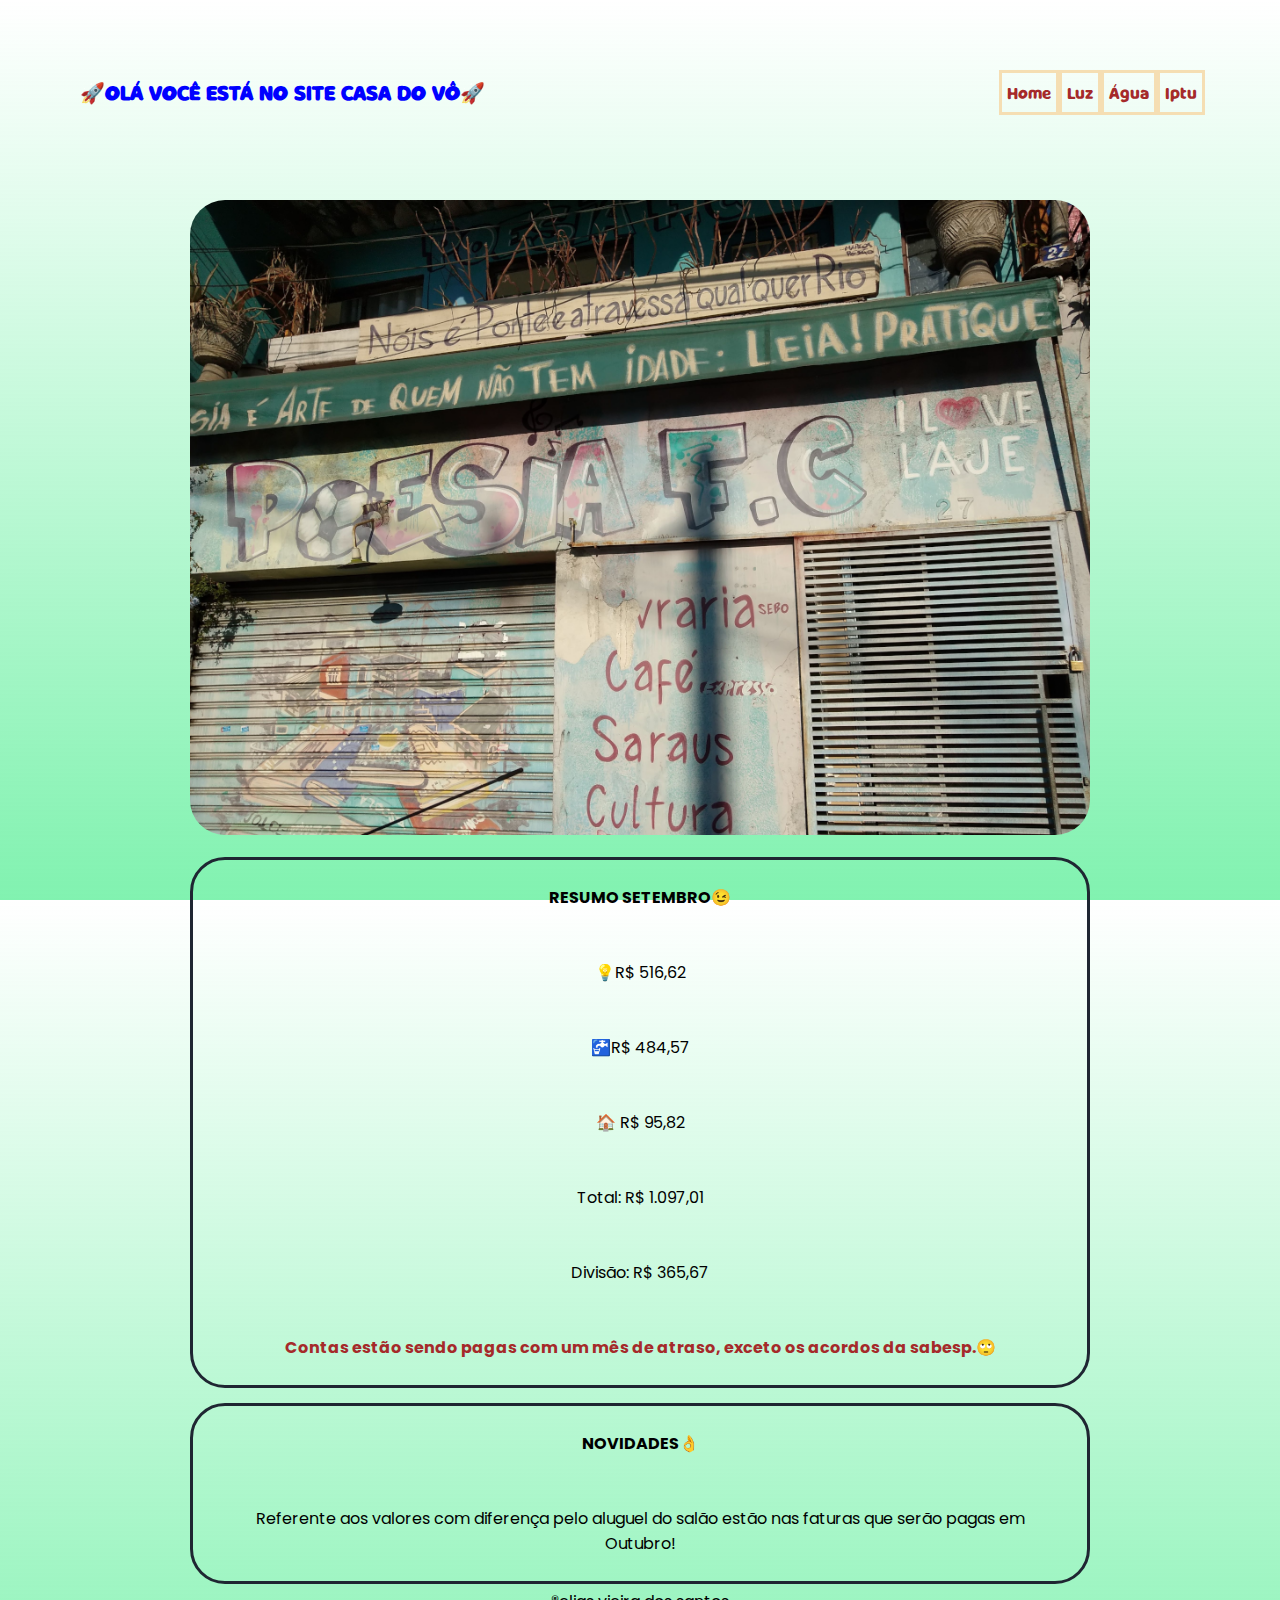
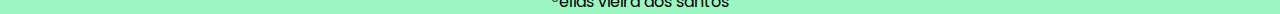
==== commit 684c9368: "Atualização quadro novidade." ====
--- a/index.html
+++ b/index.html
@@ -49,9 +49,7 @@
             <div class="novidades">
                 <P><STrong>NOVIDADES👌</STrong></P>
     
-                <p>Como vai funcionar: No quadro <strong>"RESUMO"</strong>, vou alocar os valores totais de cada conta ex: Sabesp, temos a Fatura do mês e mais dois acordos, sendo assim no quadro resumo esse valor estára unificado.</p>
-                <p>Para ter acesso aos valores individuais, basta clicar na no <strong>LINK</strong>localizado no <strong>TOPO</strong> da página. Irá abrir uma nova página, lá estará o valor da Fatura, Acordo 1, Acordo 2, bem como PDFs das faturas, acordos e comprovantes.</p>
-                <p>Conto com vocês, e qualquer coisa só avisar!</p>
+                <p>Referente aos valores com diferença pelo aluguel do salão estão nas faturas que serão pagas em Outubro!</p>
     
             </div>
     
